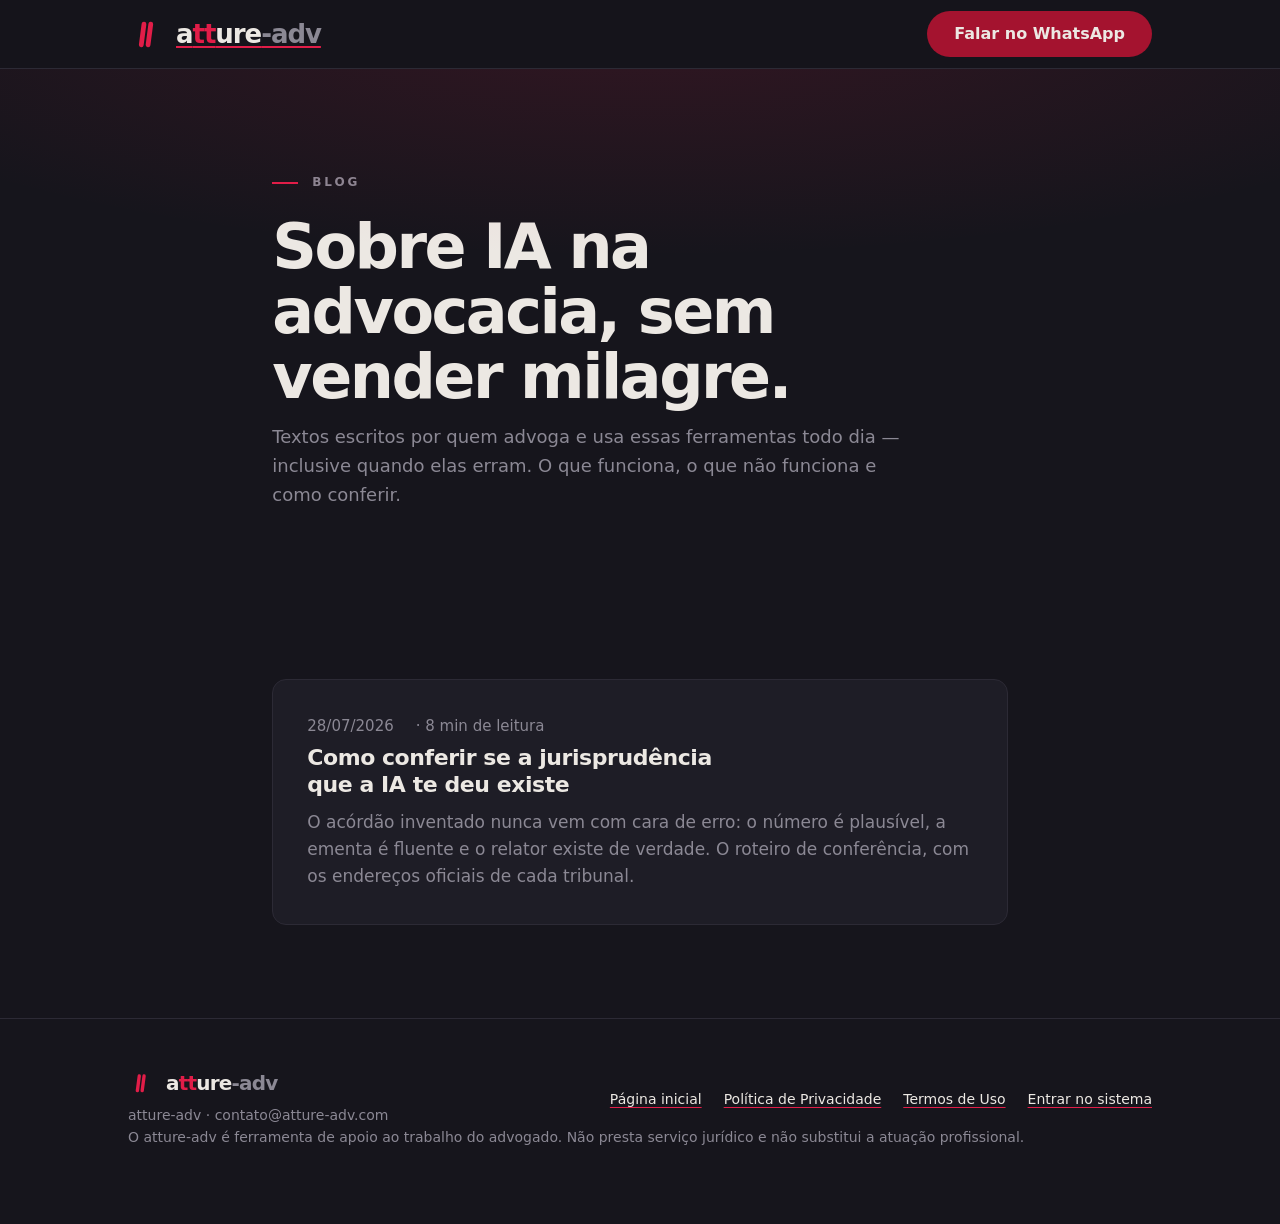
==== blog/index.html @ f69b01db "Cria a seção /blog/ com o primeiro artigo Blog em subpasta (não subdomínio) para somar autoridade no" ====
<!doctype html>
<html lang="pt-BR">
<head>
  <meta charset="UTF-8">
  <meta name="viewport" content="width=device-width, initial-scale=1">
  <title>Blog — atture-adv</title>
  <meta name="description" content="Textos práticos sobre inteligência artificial na advocacia: como conferir jurisprudência, como não confiar demais na IA e o que muda no dia a dia de quem trabalha com processo.">
  <meta name="theme-color" content="#16151C">
  <link rel="canonical" href="https://www.atture-adv.com/blog/">
  <link rel="icon" href="../assets/favicon.svg" type="image/svg+xml">
  <link rel="stylesheet" href="../estilo.css">

  <meta property="og:type" content="website">
  <meta property="og:site_name" content="atture-adv">
  <meta property="og:title" content="Blog — atture-adv">
  <meta property="og:description" content="Textos práticos sobre inteligência artificial na advocacia, escritos por quem advoga.">
  <meta property="og:url" content="https://www.atture-adv.com/blog/">
  <meta property="og:locale" content="pt_BR">

  <script src="../config.js?v=4"></script>
</head>
<body>

  <header class="cabecalho">
    <div class="wrap">
      <a href="../index.html" class="lockup" aria-label="atture-adv — página inicial">
        <svg class="simbolo" viewBox="0 0 100 100" role="img" aria-label="atture-adv">
          <g fill="none" stroke="currentColor" stroke-linecap="round" stroke-width="14">
            <line x1="39" y1="82" x2="47" y2="21"/>
            <line x1="59" y1="82" x2="67" y2="21"/>
          </g>
        </svg>
        <span class="logotipo">a<span class="tt">tt</span>ure<span class="adv">-adv</span></span>
      </a>
      <a id="cta-topo" hidden></a>
    </div>
  </header>

  <main>
    <section class="topo sem-borda">
      <div class="wrap-texto">
        <p class="eyebrow">BLOG</p>
        <h1>Sobre IA na advocacia, sem vender milagre.</h1>
        <p class="lead">Textos escritos por quem advoga e usa essas ferramentas todo dia — inclusive quando elas erram. O que funciona, o que não funciona e como conferir.</p>
      </div>
    </section>

    <section>
      <div class="wrap-texto">
        <ul class="lista-posts">

          <li class="post-cartao">
            <p class="artigo-meta"><time datetime="2026-07-28">28/07/2026</time> · 8 min de leitura</p>
            <h2><a href="conferir-jurisprudencia-inventada-por-ia.html">Como conferir se a jurisprudência que a IA te deu existe</a></h2>
            <p>O acórdão inventado nunca vem com cara de erro: o número é plausível, a ementa é fluente e o relator existe de verdade. O roteiro de conferência, com os endereços oficiais de cada tribunal.</p>
          </li>

        </ul>
      </div>
    </section>
  </main>

  <footer class="rodape">
    <div class="wrap">
      <div>
        <span class="lockup">
          <svg class="simbolo" viewBox="0 0 100 100" role="img" aria-label="atture-adv">
            <g fill="none" stroke="currentColor" stroke-linecap="round" stroke-width="14">
              <line x1="39" y1="82" x2="47" y2="21"/>
              <line x1="59" y1="82" x2="67" y2="21"/>
            </g>
          </svg>
          <span class="logotipo">a<span class="tt">tt</span>ure<span class="adv">-adv</span></span>
        </span>
        <p class="miudo" id="rodape-identificacao"></p>
      </div>
      <div class="links">
        <a href="../index.html">Página inicial</a>
        <a href="../privacidade.html">Política de Privacidade</a>
        <a href="../termos.html">Termos de Uso</a>
        <a id="rodape-sistema" href="#" hidden>Entrar no sistema</a>
      </div>
    </div>
    <div class="wrap">
      <p class="miudo">O atture-adv é ferramenta de apoio ao trabalho do advogado. Não presta serviço jurídico e não substitui a atuação profissional.</p>
    </div>
  </footer>

  <script>
    (function () {
      var emp = window.ATTURE.empresa || {};
      var email = (window.ATTURE.email && window.ATTURE.email.contato) || "";

      var linkWhats = window.ATTURE.linkWhatsApp("Olá! Cheguei pelo blog do atture-adv e quero saber mais.");
      var topo = document.getElementById("cta-topo");
      if (linkWhats) {
        topo.href = linkWhats;
        topo.textContent = "Falar no WhatsApp";
        // A classe só entra junto com a revelação — ver comentário no 404.html.
        topo.className = "btn btn-primario";
        topo.hidden = false;
      }

      var partes = [emp.nome || "atture-adv"];
      if (emp.identificacao) partes.push("CNPJ " + emp.identificacao);
      partes.push(email);
      document.getElementById("rodape-identificacao").textContent = partes.join(" · ");

      var linkSistema = window.ATTURE.links && window.ATTURE.links.sistema;
      if (linkSistema) {
        var elSistema = document.getElementById("rodape-sistema");
        elSistema.href = linkSistema;
        elSistema.hidden = false;
      }
    })();
  </script>

</body>
</html>
---- estilo.css ----
/* =========================================================================
   atture-adv — folha de estilo única
   -------------------------------------------------------------------------
   Identidade DEFINITIVA (confirmada 27/07/2026, artifact 58e2355e-...):
   fundo carvão, texto off-white, UM único acento vermelho.
   A identidade é ESCURA por decisão — não é site claro com detalhe vermelho.

   Sem framework, sem build, sem CDN, sem fonte externa. Só famílias do
   sistema, para carregar instantâneo no 4G e nunca depender de terceiro.

   REGRA: nenhum hexadecimal solto no meio do arquivo. Tudo vem dos tokens.
   ========================================================================= */

/* ---------------------------------------------------------------- tokens */
:root {
  /* base escura */
  --carvao:        #16151C;
  --painel:        #1E1D26;
  --painel-2:      #24222E;
  --linha:         #2C2A35;

  /* acento — vermelho é o ÚNICO */
  --vermelho:      #E11D48;   /* marca: símbolo, "tt", display, borda */
  --vermelho-fundo:#A4132F;   /* botão COM rótulo (6,4:1 com off-white) */
  --coral-suave:   #F4707F;   /* hover, ícone pequeno */

  /* texto */
  --off-white:     #ECE8E3;
  --apagado:       #8B8894;

  /* claro — só quando a peça exigir fundo claro */
  --papel:         #EEEAE4;
  --tinta:         #1C1119;

  /* tipografia */
  --fonte-display: "Segoe UI", system-ui, -apple-system, "Helvetica Neue", Arial, sans-serif;
  --fonte-serifa:  "Iowan Old Style", "Palatino Linotype", Palatino, Georgia, "Times New Roman", serif;
  --fonte-mono:    ui-monospace, "SFMono-Regular", "Cascadia Mono", "Consolas", monospace;

  /* escala de espaço */
  --e1: 8px;  --e2: 14px; --e3: 22px;
  --e4: 34px; --e5: 52px; --e6: 76px;

  --raio: 14px;
  --largura: 1080px;
  --respiro: 28px;
}

/* ----------------------------------------------------------------- reset */
*, *::before, *::after { box-sizing: border-box; }

html { -webkit-text-size-adjust: 100%; }

body {
  margin: 0;
  background: var(--carvao);
  color: var(--off-white);
  font-family: var(--fonte-display);
  font-size: 17px;
  line-height: 1.6;
  -webkit-font-smoothing: antialiased;
  overflow-x: hidden;              /* nunca rolar de lado */
}

img, svg, video { max-width: 100%; height: auto; display: block; }

/* `hidden` PRECISA vencer o display dos componentes.
   A regra [hidden]{display:none} do navegador é do agente de usuário e perde
   para qualquer `display` de autor — sem este !important, um `.btn` marcado
   como hidden continua aparecendo (pílula vazia). Bug real, achado em teste. */
[hidden] { display: none !important; }

a { color: var(--off-white); text-decoration-color: var(--vermelho); text-underline-offset: 3px; }
a:hover { color: var(--coral-suave); }

:focus-visible { outline: 2px solid var(--coral-suave); outline-offset: 3px; border-radius: 4px; }

@media (prefers-reduced-motion: reduce) {
  *, *::before, *::after { animation-duration: .01ms !important; animation-iteration-count: 1 !important; transition-duration: .01ms !important; }
}

/* --------------------------------------------------------------- estrutura */
.wrap { max-width: var(--largura); margin: 0 auto; padding: 0 var(--respiro); }

section { padding: var(--e6) 0; border-bottom: 1px solid var(--linha); }
section.sem-borda { border-bottom: 0; }
section.painel { background: var(--painel); }

/* ------------------------------------------------------------ tipografia */
h1, h2, h3 { font-weight: 800; letter-spacing: -.03em; line-height: 1.05; margin: 0 0 var(--e2); text-wrap: balance; }
h1 { font-size: clamp(34px, 6.5vw, 62px); letter-spacing: -.04em; }
h2 { font-size: clamp(26px, 4vw, 38px); }
h3 { font-size: clamp(19px, 2.4vw, 23px); letter-spacing: -.02em; }

/* Alinhado à ESQUERDA de propósito — nunca justificar.
   Navegador não hifeniza português por padrão, então justificar só consegue
   fechar a margem esticando os espaços entre palavras. Em coluna estreita
   (celular, 4-5 palavras por linha) isso abre buracos brancos visíveis.
   `text-wrap: pretty` resolve o que incomoda de verdade: evita a última
   linha com uma palavra órfã e melhora a borda irregular. */
p { margin: 0 0 var(--e2); text-wrap: pretty; }
p:last-child { margin-bottom: 0; }

.lead { color: var(--apagado); max-width: 62ch; font-size: 18px; }
.miudo { font-size: 14px; color: var(--apagado); }

/* rótulo de seção */
.eyebrow {
  font-size: 12px; letter-spacing: .24em; text-transform: uppercase;
  color: var(--apagado); font-weight: 600; margin: 0 0 var(--e3);
  display: flex; align-items: center; gap: var(--e2);
}
.eyebrow::before { content: ""; width: 26px; height: 2px; background: var(--vermelho); }

/* frase-manifesto — serifa itálica, no máximo uma por seção */
.manifesto {
  font-family: var(--fonte-serifa); font-style: italic;
  font-size: clamp(21px, 3.2vw, 30px); line-height: 1.25;
  color: var(--off-white); max-width: 24ch; text-wrap: balance;
}

/* o vermelho como destaque de texto: SÓ em tamanho grande (>=24px) */
.destaque { color: var(--vermelho); }

/* ------------------------------------------------------------------ marca */
/* nowrap é obrigatório: o nome da marca NUNCA pode quebrar em duas linhas
   (visto quebrando como "atture-" / "adv" a 360px, em teste). */
.logotipo { font-weight: 800; letter-spacing: -.04em; line-height: 1; display: inline-block; white-space: nowrap; }
.logotipo .tt  { color: var(--vermelho); }
.logotipo .adv { color: var(--apagado); font-weight: 600; }

.lockup { display: inline-flex; align-items: center; gap: var(--e2); }
.lockup .simbolo { width: 34px; height: 34px; color: var(--vermelho); flex: none; }
.lockup .logotipo { font-size: 26px; }

/* --------------------------------------------------------------- cabeçalho */
.cabecalho {
  position: sticky; top: 0; z-index: 20;
  background: color-mix(in oklab, var(--carvao) 88%, transparent);
  backdrop-filter: blur(10px);
  border-bottom: 1px solid var(--linha);
}
.cabecalho .wrap { display: flex; align-items: center; justify-content: space-between; gap: var(--e3); height: 68px; }

/* Barra de provas — desliza sozinha, em looping contínuo.
   São mais itens do que cabem na tela; parada, o visitante só veria os 3
   primeiros e nunca saberia que há mais. O truque: a trilha tem o conteúdo
   DUPLICADO e desloca exatamente 50%, então quando termina a 1ª cópia a 2ª
   está no mesmo lugar em que a 1ª começou — o corte é invisível. */
.provas {
  background: var(--painel); border-bottom: 1px solid var(--linha);
  font-size: 12px; letter-spacing: .12em; text-transform: uppercase;
  color: var(--apagado); font-weight: 600;
  overflow: hidden; white-space: nowrap;
  -webkit-mask-image: linear-gradient(90deg, transparent, #000 6%, #000 94%, transparent);
          mask-image: linear-gradient(90deg, transparent, #000 6%, #000 94%, transparent);
}
.provas-trilha {
  display: flex; width: max-content; padding-block: 10px;
  animation: desliza-provas 45s linear infinite;
}
.provas-grupo { display: flex; gap: var(--e4); padding-right: var(--e4); flex: none; }
.provas span { flex: none; display: inline-flex; align-items: center; gap: 10px; }
.provas span::before { content: ""; width: 5px; height: 5px; border-radius: 50%; background: var(--vermelho); flex: none; }

@keyframes desliza-provas { from { transform: translateX(0); } to { transform: translateX(-50%); } }

/* passar o mouse pausa, para dar tempo de ler o item que interessou */
.provas:hover .provas-trilha,
.provas:focus-within .provas-trilha { animation-play-state: paused; }

/* quem pediu menos movimento no sistema não recebe animação nenhuma —
   a barra volta a ser rolável com o dedo, sem ficar travada num ponto. */
@media (prefers-reduced-motion: reduce) {
  .provas-trilha { animation-name: none !important; transform: none !important; }
  .provas { overflow-x: auto; scrollbar-width: none; -webkit-mask-image: none; mask-image: none; }
  .provas::-webkit-scrollbar { display: none; }
  .provas-grupo:nth-child(2) { display: none; }   /* sem loop, a cópia é ruído */
}

/* ------------------------------------------------------------------ botões */
.btn {
  display: inline-flex; align-items: center; justify-content: center; gap: 10px;
  padding: 14px 26px; border-radius: 999px; border: 1px solid transparent;
  font: inherit; font-weight: 700; font-size: 16px; line-height: 1;
  white-space: nowrap;             /* rótulo de botão não quebra em duas linhas */
  cursor: pointer; text-decoration: none; transition: background .15s, border-color .15s, transform .15s;
}
/* primário: vermelho-FUNDO, não o vermelho puro — contraste 6,4:1 */
.btn-primario { background: var(--vermelho-fundo); color: var(--off-white); }
.btn-primario:hover { background: var(--vermelho); color: var(--off-white); transform: translateY(-1px); }

.btn-secundario { background: transparent; color: var(--off-white); border-color: var(--linha); }
.btn-secundario:hover { border-color: var(--vermelho); color: var(--off-white); }

.botoes { display: flex; flex-wrap: wrap; gap: var(--e2); margin-top: var(--e4); }

/* ------------------------------------------------------------------ topo */
.topo { padding: clamp(56px, 9vw, 104px) 0 var(--e6); position: relative; overflow: hidden; }
.topo::before {
  content: ""; position: absolute; inset: 0; pointer-events: none;
  background: radial-gradient(120% 80% at 50% -10%, color-mix(in oklab, var(--vermelho) 14%, transparent), transparent 58%);
}
.topo .wrap { position: relative; }
.topo .manifesto { margin-top: var(--e3); }

/* --------------------------------------------------------------- cartões */
.grade { display: grid; gap: var(--e3); }
.g2 { grid-template-columns: repeat(2, 1fr); }
.g3 { grid-template-columns: repeat(3, 1fr); }

.cartao {
  background: var(--painel); border: 1px solid var(--linha);
  border-radius: var(--raio); padding: var(--e4);
}
.cartao h3 { margin-bottom: var(--e1); }
.cartao p { color: var(--apagado); margin: 0; }

/* ----------------------------------------------------- bloco Antes -> Hoje */
.antes-hoje { display: grid; gap: var(--e3); }
.par {
  display: grid; grid-template-columns: 1fr auto 1fr; gap: var(--e3); align-items: stretch;
  border: 1px solid var(--linha); border-radius: var(--raio); overflow: hidden;
  background: var(--painel);
}
.par > div { padding: var(--e4); }
.par .rotulo { font-size: 11px; letter-spacing: .16em; text-transform: uppercase; font-weight: 700; margin-bottom: var(--e1); }
.par .antes { background: var(--carvao); }
.par .antes .rotulo { color: var(--apagado); }
.par .antes p { color: var(--apagado); margin: 0; }
.par .seta { display: grid; place-items: center; padding: 0 var(--e1); color: var(--vermelho); font-size: 22px; }
.par .hoje .rotulo { color: var(--vermelho); }
.par .hoje p { margin: 0; }

/* ------------------------------------------------------------- comparação */
.tabela { width: 100%; border-collapse: collapse; font-size: 16px; }
.tabela th, .tabela td { text-align: left; padding: var(--e2) var(--e3); border-bottom: 1px solid var(--linha); vertical-align: top; }
.tabela th { font-size: 12px; letter-spacing: .14em; text-transform: uppercase; color: var(--apagado); font-weight: 700; }
.tabela td:first-child { color: var(--apagado); }
.rolagem { overflow-x: auto; }        /* tabela larga rola sozinha, a página não */

/* ------------------------------------------------------------------ plano */
.plano {
  background: var(--painel); border: 1px solid var(--linha); border-radius: var(--raio);
  padding: var(--e5); max-width: 520px; margin: 0 auto; text-align: center;
}
.plano .valor { font-size: clamp(30px, 5vw, 44px); font-weight: 800; letter-spacing: -.03em; }
.plano ul { list-style: none; padding: 0; margin: var(--e3) 0 0; text-align: left; display: grid; gap: 10px; }
.plano li { display: grid; grid-template-columns: 20px 1fr; gap: 12px; color: var(--apagado); }
.plano li::before { content: ""; width: 9px; height: 9px; border-radius: 2px; background: var(--vermelho); margin-top: 8px; }

/* -------------------------------------------------------------------- faq */
details {
  border: 1px solid var(--linha); border-radius: var(--raio);
  background: var(--painel); padding: var(--e3) var(--e4); margin-bottom: var(--e2);
}
details[open] { border-color: color-mix(in oklab, var(--vermelho) 45%, var(--linha)); }
summary { cursor: pointer; font-weight: 700; font-size: 17px; list-style: none; }
summary::-webkit-details-marker { display: none; }
summary::after { content: "+"; float: right; color: var(--vermelho); font-size: 22px; line-height: 1; }
details[open] summary::after { content: "−"; }
details p { margin-top: var(--e2); color: var(--apagado); }

/* ------------------------------------------------------------- formulário */
.form { display: grid; gap: var(--e2); max-width: 520px; }
.campo { display: grid; gap: 6px; }
.campo label { font-size: 13px; font-weight: 600; color: var(--apagado); }
.campo input, .campo select, .campo textarea {
  font: inherit; font-size: 16px; color: var(--off-white);
  background: var(--painel-2); border: 1px solid var(--linha);
  border-radius: 10px; padding: 12px 14px; width: 100%;
}
.campo textarea { min-height: 110px; resize: vertical; }
.campo input:focus, .campo select:focus, .campo textarea:focus { border-color: var(--vermelho); outline: none; }
.aviso-lgpd { font-size: 13px; color: var(--apagado); }
.aviso-lgpd a { color: var(--apagado); }

/* ------------------------------------------------------------------ rodapé */
.rodape { padding: var(--e5) 0 var(--e6); border-bottom: 0; }
.rodape .wrap { display: flex; flex-wrap: wrap; gap: var(--e3); justify-content: space-between; align-items: center; }
.rodape .links { display: flex; flex-wrap: wrap; gap: var(--e3); font-size: 14px; }
.rodape .lockup .logotipo { font-size: 20px; }
.rodape .lockup .simbolo { width: 24px; height: 24px; }

/* ------------------------------------------------------------------ mobile */
@media (max-width: 860px) {
  .g2, .g3 { grid-template-columns: 1fr; }
  .par { grid-template-columns: 1fr; }
  .par .seta { padding: 0 0 var(--e2); transform: rotate(90deg); }
  .par .antes { border-bottom: 1px solid var(--linha); }
  .cabecalho .wrap { height: 60px; }
  .cabecalho .btn { padding: 11px 18px; font-size: 15px; }
  section { padding: var(--e5) 0; }
}

@media (max-width: 420px) {
  .lockup .logotipo { font-size: 20px; }
  .lockup .simbolo { width: 26px; height: 26px; }
  .botoes .btn { width: 100%; }
  /* o cabeçalho é a linha mais apertada do site: marca + CTA lado a lado.
     Com `nowrap` no botão, sem encolher aqui o conjunto estoura 360px. */
  .cabecalho .wrap { gap: var(--e2); padding: 0 18px; }
  .cabecalho .btn { padding: 10px 14px; font-size: 14px; }
}

/* =========================================================================
   BLOG  (/blog/)
   -------------------------------------------------------------------------
   Texto longo pede medida de leitura mais estreita que o resto do site: a
   `.wrap` de 1080px é boa para blocos e cartões e péssima para parágrafo —
   linha comprida demais faz o olho perder o início da linha seguinte.
   Por isso `.wrap-texto` (68ch, ~720px), usada só aqui.
   ========================================================================= */

.wrap-texto {
  width: min(100% - calc(var(--respiro) * 2), 68ch);
  margin-inline: auto;
}

/* ------------------------------------------------------- cabeçalho do post */
.artigo-topo { padding: var(--e6) 0 var(--e4); border-bottom: 1px solid var(--linha); }
.artigo-topo h1 {
  font-size: clamp(30px, 5.2vw, 46px);
  line-height: 1.12; letter-spacing: -.03em; margin: var(--e2) 0 var(--e3);
  text-wrap: balance;
}
.artigo-meta {
  display: flex; flex-wrap: wrap; gap: var(--e1) var(--e3);
  color: var(--apagado); font-size: 15px; margin: 0;
}
.artigo-meta time { color: var(--apagado); }

/* ------------------------------------------------------------ corpo do post */
.artigo { padding: var(--e5) 0 var(--e6); }
.artigo > * + * { margin-top: var(--e3); }
.artigo p { font-size: 18px; line-height: 1.72; text-wrap: pretty; }
.artigo h2 {
  font-size: clamp(23px, 3.4vw, 30px); line-height: 1.22; letter-spacing: -.02em;
  margin-top: var(--e5); text-wrap: balance;
}
.artigo h3 { font-size: 20px; line-height: 1.3; margin-top: var(--e4); }
.artigo ul, .artigo ol { padding-left: 22px; display: grid; gap: 12px; }
.artigo li { font-size: 18px; line-height: 1.65; }
.artigo li::marker { color: var(--vermelho); }
.artigo strong { color: var(--off-white); font-weight: 700; }
/* Endereço de tribunal é uma palavra indivisível longa. Sem isto ele fura a
   caixa no celular em vez de quebrar. */
.artigo a { color: var(--off-white); text-decoration: underline; overflow-wrap: anywhere; }
.artigo p, .artigo li { overflow-wrap: break-word; }

/* citação de destaque — usada para a frase que resume o argumento */
.artigo blockquote {
  margin: var(--e4) 0; padding: var(--e3) var(--e4);
  border-left: 3px solid var(--vermelho); background: var(--painel);
  border-radius: 0 var(--raio) var(--raio) 0;
}
.artigo blockquote p { margin: 0; font-family: var(--fonte-serifa); font-size: 20px; }

/* caixa de aviso editorial (o que o texto NÃO é) */
.nota {
  border: 1px solid var(--linha); border-radius: var(--raio);
  background: var(--painel); padding: var(--e3) var(--e4);
}
.nota p { font-size: 16px; color: var(--apagado); margin: 0; }
.nota p + p { margin-top: var(--e2); }

/* passo numerado do roteiro de conferência */
.passos { list-style: none; padding: 0; display: grid; gap: var(--e3); counter-reset: passo; }
.passos > li {
  counter-increment: passo;
  /* minmax(0,1fr) e não 1fr: `1fr` é minmax(auto,1fr), e o `auto` impede a
     coluna de encolher abaixo do conteúdo mínimo. Com endereço longo de
     tribunal (palavra indivisível de ~48 caracteres) a coluna estoura o
     contêiner e a página inteira ganha rolagem lateral no celular. */
  display: grid; grid-template-columns: 42px minmax(0, 1fr); gap: var(--e3);
  align-items: start;
}
.passos > li::before {
  content: counter(passo);
  grid-column: 1; grid-row: 1;
  width: 42px; height: 42px; border-radius: 50%;
  background: var(--vermelho-fundo); color: var(--off-white);
  display: grid; place-items: center; font-weight: 800; font-size: 18px;
}
/* SEM esta regra o layout quebra feio: a grade posiciona os filhos em
   sequência, então o ::before ocupa a coluna 1, o <h3> a coluna 2, e o
   PRIMEIRO <p> volta para a coluna 1 — 42px de largura, uma palavra por
   linha. Todo conteúdo do passo tem que ficar preso à coluna 2. */
.passos > li > * { grid-column: 2; }
.passos h3 { margin: 0 0 6px; }
.passos p { margin: 0; }

/* endereço oficial citado no meio do texto */
.oficial {
  font-family: var(--fonte-mono); font-size: 15px;
  background: var(--painel-2); border: 1px solid var(--linha);
  border-radius: 8px; padding: 3px 8px;
  /* `anywhere` e não `break-all`: break-all quebra no meio de qualquer
     palavra sempre (saía "R / Esp 1882345"); anywhere só quebra quando não
     couber, e prefere o espaço. */
  overflow-wrap: anywhere;
}

/* --------------------------------------------------------- índice do blog */
.lista-posts { list-style: none; padding: 0; display: grid; gap: var(--e3); }
.post-cartao {
  border: 1px solid var(--linha); border-radius: var(--raio);
  background: var(--painel); padding: var(--e4);
  transition: border-color .15s ease;
}
.post-cartao:hover { border-color: color-mix(in oklab, var(--vermelho) 45%, var(--linha)); }
.post-cartao h2 { font-size: 22px; line-height: 1.25; margin: 6px 0 10px; letter-spacing: -.02em; }
.post-cartao h2 a { text-decoration: none; }
.post-cartao p { color: var(--apagado); margin: 0; }

/* rodapé do post: volta para o índice + chamada honesta para o produto */
.pos-artigo {
  margin-top: var(--e6); padding-top: var(--e4);
  border-top: 1px solid var(--linha);
}

@media (max-width: 560px) {
  .artigo p, .artigo li { font-size: 17px; }
  .passos > li { grid-template-columns: 34px minmax(0, 1fr); gap: var(--e2); }
  .passos > li::before { width: 34px; height: 34px; font-size: 16px; }
}
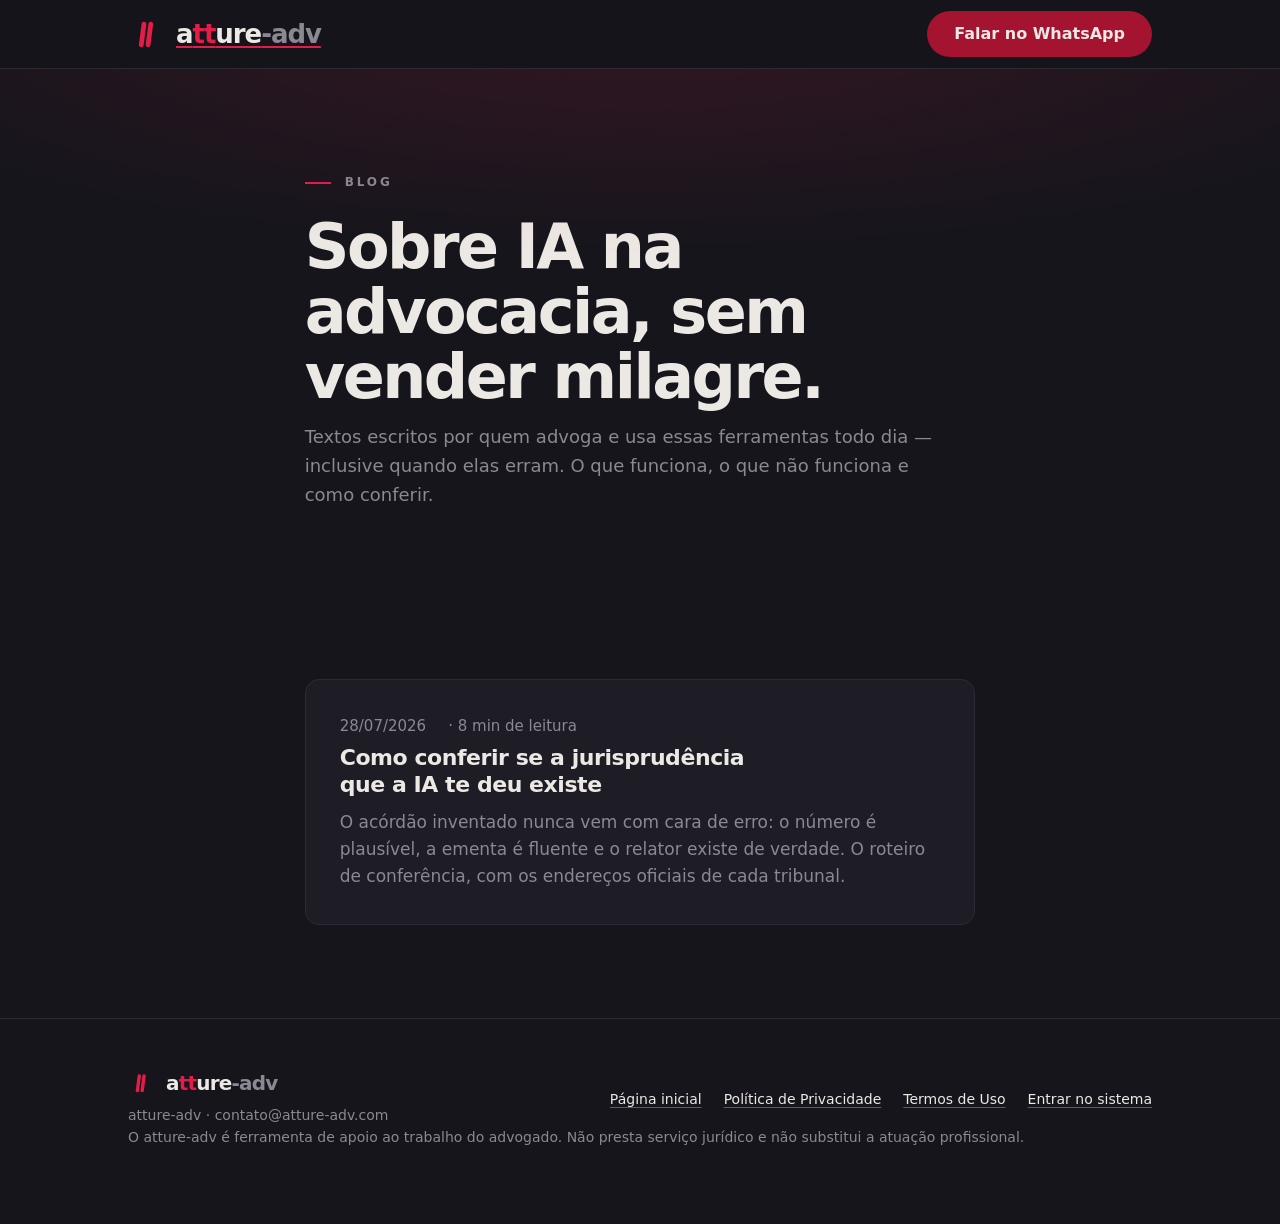
==== commit 2ada1248: "Cria a prévia de link (og:image) da home, do blog e do artigo A home NÃO tinha nenhuma metatag Open " ====
--- a/blog/index.html
+++ b/blog/index.html
@@ -16,6 +16,12 @@
   <meta property="og:description" content="Textos práticos sobre inteligência artificial na advocacia, escritos por quem advoga.">
   <meta property="og:url" content="https://www.atture-adv.com/blog/">
   <meta property="og:locale" content="pt_BR">
+  <!-- URL absoluta: os robôs de prévia não resolvem caminho relativo. -->
+  <meta property="og:image" content="https://www.atture-adv.com/assets/blog/blog.png">
+  <meta property="og:image:width" content="1200">
+  <meta property="og:image:height" content="630">
+  <meta property="og:image:alt" content="Blog do atture-adv — sobre IA na advocacia, sem vender milagre">
+  <meta name="twitter:card" content="summary_large_image">
 
   <script src="../config.js?v=4"></script>
 </head>
@@ -51,7 +57,7 @@
 
           <li class="post-cartao">
             <p class="artigo-meta"><time datetime="2026-07-28">28/07/2026</time> · 8 min de leitura</p>
-            <h2><a href="conferir-jurisprudencia-inventada-por-ia.html">Como conferir se a jurisprudência que a IA te deu existe</a></h2>
+            <h2><a href="conferir-jurisprudencia-inventada-por-ia">Como conferir se a jurisprudência que a IA te deu existe</a></h2>
             <p>O acórdão inventado nunca vem com cara de erro: o número é plausível, a ementa é fluente e o relator existe de verdade. O roteiro de conferência, com os endereços oficiais de cada tribunal.</p>
           </li>
 
--- a/estilo.css
+++ b/estilo.css
@@ -309,11 +309,15 @@
    Texto longo pede medida de leitura mais estreita que o resto do site: a
    `.wrap` de 1080px é boa para blocos e cartões e péssima para parágrafo —
    linha comprida demais faz o olho perder o início da linha seguinte.
-   Por isso `.wrap-texto` (68ch, ~720px), usada só aqui.
+   Por isso `.wrap-texto` (62ch, ~570px), usada só aqui.
    ========================================================================= */
 
 .wrap-texto {
-  width: min(100% - calc(var(--respiro) * 2), 68ch);
+  /* 62ch e não 68ch: a unidade `ch` mede o "0", mais estreito que a média das
+     letras, então 68ch renderiza perto de 78 caracteres reais — acima da faixa
+     confortável (45–75). Linha longa demais faz o olho perder o começo da
+     linha seguinte, que é metade da sensação de "texto pesado". */
+  width: min(100% - calc(var(--respiro) * 2), 62ch);
   margin-inline: auto;
 }
 
@@ -332,13 +336,43 @@
 
 /* ------------------------------------------------------------ corpo do post */
 .artigo { padding: var(--e5) 0 var(--e6); }
-.artigo > * + * { margin-top: var(--e3); }
-.artigo p { font-size: 18px; line-height: 1.72; text-wrap: pretty; }
+
+/* RITMO — o que separa "publicação" de "documento colado numa página".
+   O erro que deixava o texto feio não era falta de justificação: era o
+   espaço ENTRE parágrafos ser quase igual ao espaço entre linhas, então
+   nove parágrafos viravam um bloco cinza só. A regra: entrelinha menor,
+   espaço entre blocos maior. (E a margem padrão do navegador em <p> é
+   proporcional à fonte — por isso ela é zerada e controlada aqui.) */
+.artigo .wrap-texto > * { margin: 0; }
+.artigo .wrap-texto > * + * { margin-top: var(--e4); }
+
+.artigo p {
+  font-size: 18px;
+  line-height: 1.65;
+  text-wrap: pretty;
+  /* suaviza o serrilhado da margem direita sem justificar — ver nota abaixo */
+  hyphens: auto;
+}
+
+/* Parágrafo de abertura: maior, para dar um degrau de entrada no texto.
+   Continua na fonte display — a identidade proíbe serifa em parágrafo
+   longo (só em frase de destaque). */
+.artigo .wrap-texto > p:first-of-type {
+  font-size: 21px; line-height: 1.55; color: var(--off-white);
+}
+
+/* Título de seção com marca vermelha por cima: dá ao olho um ponto de
+   parada a cada seção, que é o que faltava. */
 .artigo h2 {
   font-size: clamp(23px, 3.4vw, 30px); line-height: 1.22; letter-spacing: -.02em;
-  margin-top: var(--e5); text-wrap: balance;
-}
-.artigo h3 { font-size: 20px; line-height: 1.3; margin-top: var(--e4); }
+  margin-top: var(--e6); text-wrap: balance; position: relative; padding-top: var(--e3);
+}
+.artigo h2::before {
+  content: ""; position: absolute; top: 0; left: 0;
+  width: 46px; height: 3px; border-radius: 2px; background: var(--vermelho);
+}
+.artigo h3 { font-size: 20px; line-height: 1.3; }
+.artigo .wrap-texto > h2 + p { margin-top: var(--e3); }
 .artigo ul, .artigo ol { padding-left: 22px; display: grid; gap: 12px; }
 .artigo li { font-size: 18px; line-height: 1.65; }
 .artigo li::marker { color: var(--vermelho); }
@@ -354,7 +388,9 @@
   border-left: 3px solid var(--vermelho); background: var(--painel);
   border-radius: 0 var(--raio) var(--raio) 0;
 }
-.artigo blockquote p { margin: 0; font-family: var(--fonte-serifa); font-size: 20px; }
+/* Serifa EM ITÁLICO é o uso sancionado pela identidade: "frase-manifesto /
+   editorial". Só aqui — nunca no corpo do texto. */
+.artigo blockquote p { margin: 0; font-family: var(--fonte-serifa); font-style: italic; font-size: 22px; line-height: 1.45; }
 
 /* caixa de aviso editorial (o que o texto NÃO é) */
 .nota {
@@ -386,7 +422,9 @@
    sequência, então o ::before ocupa a coluna 1, o <h3> a coluna 2, e o
    PRIMEIRO <p> volta para a coluna 1 — 42px de largura, uma palavra por
    linha. Todo conteúdo do passo tem que ficar preso à coluna 2. */
-.passos > li > * { grid-column: 2; }
+.passos > li > * { grid-column: 2; margin: 0; }
+.passos > li > * + * { margin-top: var(--e2); }
+.passos { margin-top: var(--e4); }
 .passos h3 { margin: 0 0 6px; }
 .passos p { margin: 0; }
 
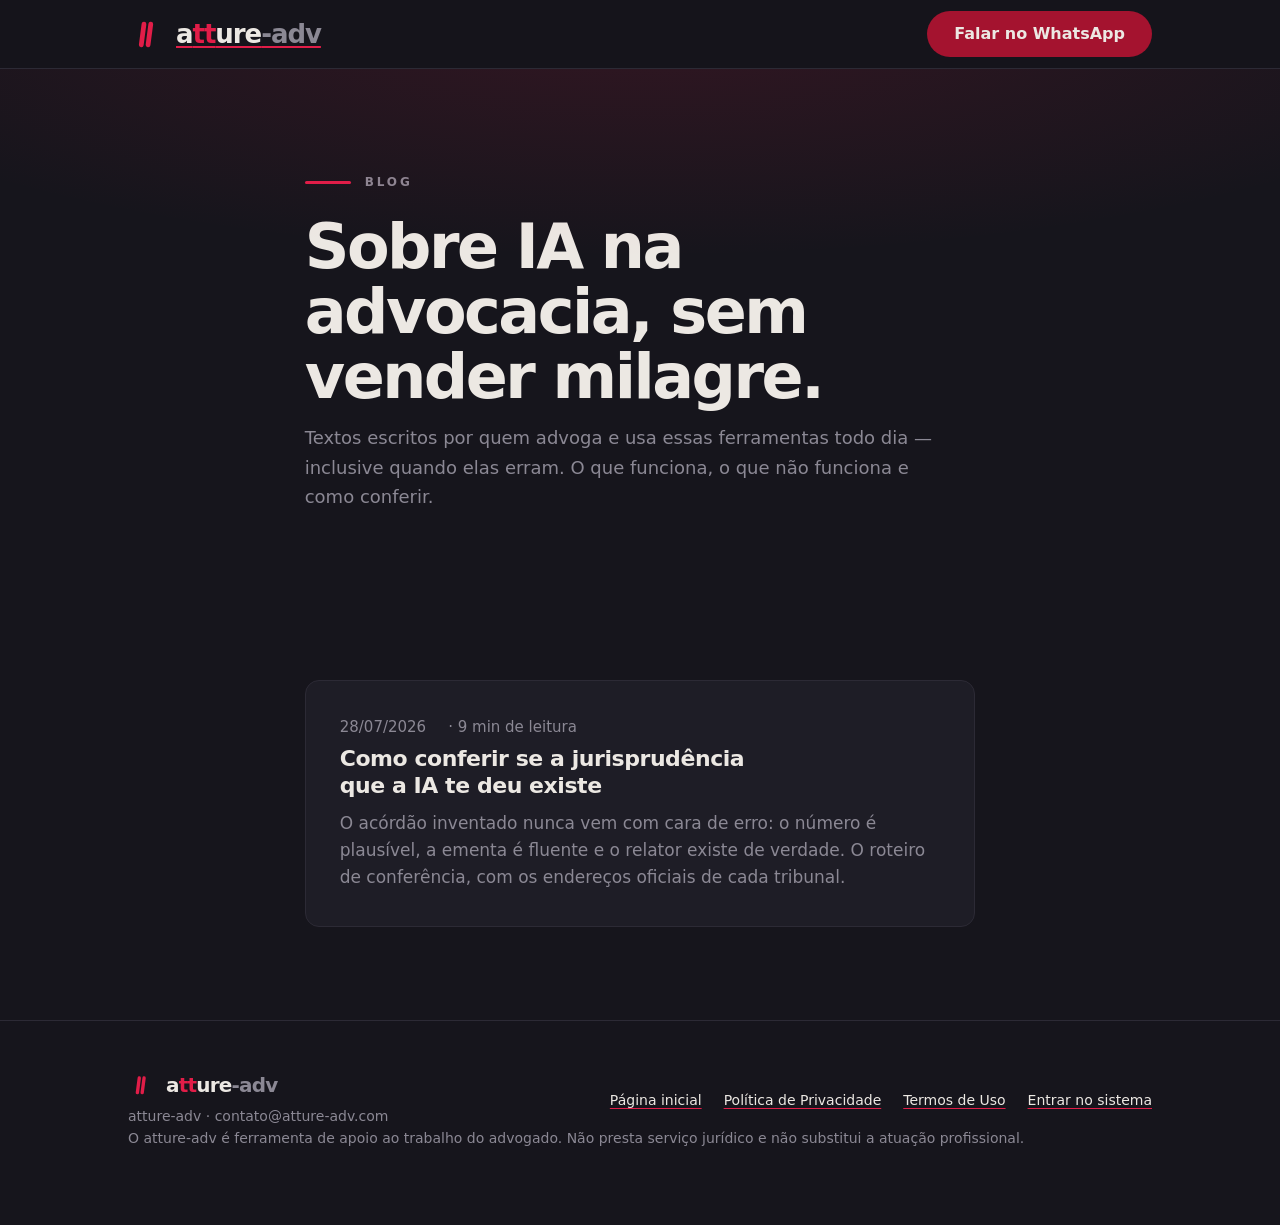
==== commit 9df62c97: "Completa o artigo com o passo que o próprio teste revelou faltar Ao montar o levantamento do artigo " ====
--- a/blog/index.html
+++ b/blog/index.html
@@ -56,7 +56,7 @@
         <ul class="lista-posts">
 
           <li class="post-cartao">
-            <p class="artigo-meta"><time datetime="2026-07-28">28/07/2026</time> · 8 min de leitura</p>
+            <p class="artigo-meta"><time datetime="2026-07-28">28/07/2026</time> · 9 min de leitura</p>
             <h2><a href="conferir-jurisprudencia-inventada-por-ia">Como conferir se a jurisprudência que a IA te deu existe</a></h2>
             <p>O acórdão inventado nunca vem com cara de erro: o número é plausível, a ementa é fluente e o relator existe de verdade. O roteiro de conferência, com os endereços oficiais de cada tribunal.</p>
           </li>
--- a/estilo.css
+++ b/estilo.css
@@ -98,10 +98,25 @@
    (celular, 4-5 palavras por linha) isso abre buracos brancos visíveis.
    `text-wrap: pretty` resolve o que incomoda de verdade: evita a última
    linha com uma palavra órfã e melhora a borda irregular. */
-p { margin: 0 0 var(--e2); text-wrap: pretty; }
+/* O espaço ENTRE parágrafos precisa ser maior que o espaço entre linhas,
+   senão dois parágrafos leem como um bloco só. Estava em --e2 (14px) contra
+   uma entrelinha de ~27px: metade do necessário. Foi o que deixou o texto
+   do site com cara de documento colado numa página. */
+p { margin: 0 0 var(--e3); text-wrap: pretty; hyphens: auto; }
 p:last-child { margin-bottom: 0; }
 
-.lead { color: var(--apagado); max-width: 62ch; font-size: 18px; }
+/* Rede de segurança: qualquer parágrafo solto direto na `.wrap` de 1080px
+   correria ~130 caracteres por linha. Cartão e grade não são afetados —
+   só filho direto. */
+section .wrap > p { max-width: 62ch; }
+
+/* Título de seção é grande (até 38px); 14px abaixo dele é aperto pelo mesmo
+   motivo do parágrafo. Só o título de seção — o h3 dentro de cartão continua
+   colado no texto dele de propósito, que é o que faz o cartão ler como uma
+   unidade. */
+section .wrap > h2 { margin-bottom: var(--e3); }
+
+.lead { color: var(--apagado); max-width: 62ch; font-size: 18px; line-height: 1.62; }
 .miudo { font-size: 14px; color: var(--apagado); }
 
 /* rótulo de seção */
@@ -110,7 +125,10 @@
   color: var(--apagado); font-weight: 600; margin: 0 0 var(--e3);
   display: flex; align-items: center; gap: var(--e2);
 }
-.eyebrow::before { content: ""; width: 26px; height: 2px; background: var(--vermelho); }
+/* 46x3 e não 26x2: é a mesma marca vermelha usada no título de seção do
+   blog. Ela é o ponto de parada visual de cada seção — tímida demais, não
+   cumpre a função. */
+.eyebrow::before { content: ""; width: 46px; height: 3px; border-radius: 2px; background: var(--vermelho); flex: none; }
 
 /* frase-manifesto — serifa itálica, no máximo uma por seção */
 .manifesto {
@@ -141,6 +159,10 @@
   border-bottom: 1px solid var(--linha);
 }
 .cabecalho .wrap { display: flex; align-items: center; justify-content: space-between; gap: var(--e3); height: 68px; }
+/* Estava como estilo embutido no HTML com gap fixo de 14px. Trazido para cá
+   porque estilo embutido vence a media query de tela pequena — e era por isso
+   que o cabeçalho não conseguia encolher. */
+.cabecalho .nav-topo { display: flex; align-items: center; gap: var(--e2); }
 
 /* Barra de provas — desliza sozinha, em looping contínuo.
    São mais itens do que cabem na tela; parada, o visitante só veria os 3
@@ -300,7 +322,12 @@
   /* o cabeçalho é a linha mais apertada do site: marca + CTA lado a lado.
      Com `nowrap` no botão, sem encolher aqui o conjunto estoura 360px. */
   .cabecalho .wrap { gap: var(--e2); padding: 0 18px; }
-  .cabecalho .btn { padding: 10px 14px; font-size: 14px; }
+  /* DOIS botões aqui, não um: "Entrar" (que só existe desde que o Gateway
+     voltou) e "Falar com a gente". Com os valores antigos o conjunto passava
+     20px da tela em 375px de largura e a página inteira rolava de lado —
+     medido, não estimado. */
+  .cabecalho .btn { padding: 9px 11px; font-size: 13px; }
+  .cabecalho .nav-topo { gap: 8px; }
 }
 
 /* =========================================================================
@@ -428,6 +455,44 @@
 .passos h3 { margin: 0 0 6px; }
 .passos p { margin: 0; }
 
+/* --------------------------------------------- diagrama dentro do artigo
+   Ponto de descanso visual no meio do texto longo. Construído com HTML e
+   CSS, não com imagem: continua legível em qualquer tela, não pesa no 4G,
+   e o leitor de tela lê o conteúdo. */
+.diagrama {
+  margin: var(--e5) 0; padding: var(--e4);
+  border: 1px solid var(--linha); border-radius: var(--raio);
+  background: var(--painel);
+}
+.diagrama .titulo-dg {
+  font-size: 13px; letter-spacing: .22em; text-transform: uppercase;
+  color: var(--apagado); font-weight: 700; margin: 0 0 var(--e3);
+}
+.diagrama ol { list-style: none; padding: 0; margin: 0; display: grid; gap: 0; }
+.diagrama li {
+  display: grid; grid-template-columns: 14px minmax(0, 1fr); gap: var(--e3);
+  padding-bottom: var(--e3); position: relative; font-size: 16px; line-height: 1.5;
+}
+.diagrama li:last-child { padding-bottom: 0; }
+/* o fio que liga um passo ao seguinte */
+.diagrama li::before {
+  content: ""; grid-column: 1; grid-row: 1;
+  width: 14px; height: 14px; border-radius: 50%; margin-top: 5px;
+  background: var(--vermelho); flex: none;
+}
+.diagrama li:not(:last-child)::after {
+  content: ""; position: absolute; left: 6px; top: 24px; bottom: 0;
+  width: 2px; background: var(--linha);
+}
+.diagrama li > * { grid-column: 2; margin: 0; }
+.diagrama b { display: block; color: var(--off-white); font-size: 17px; margin-bottom: 3px; }
+.diagrama span { color: var(--apagado); }
+.diagrama .saida {
+  margin-top: var(--e3); padding-top: var(--e3); border-top: 1px solid var(--linha);
+  font-size: 16px; color: var(--apagado);
+}
+.diagrama .saida b { display: inline; color: var(--vermelho); font-size: inherit; }
+
 /* endereço oficial citado no meio do texto */
 .oficial {
   font-family: var(--fonte-mono); font-size: 15px;
